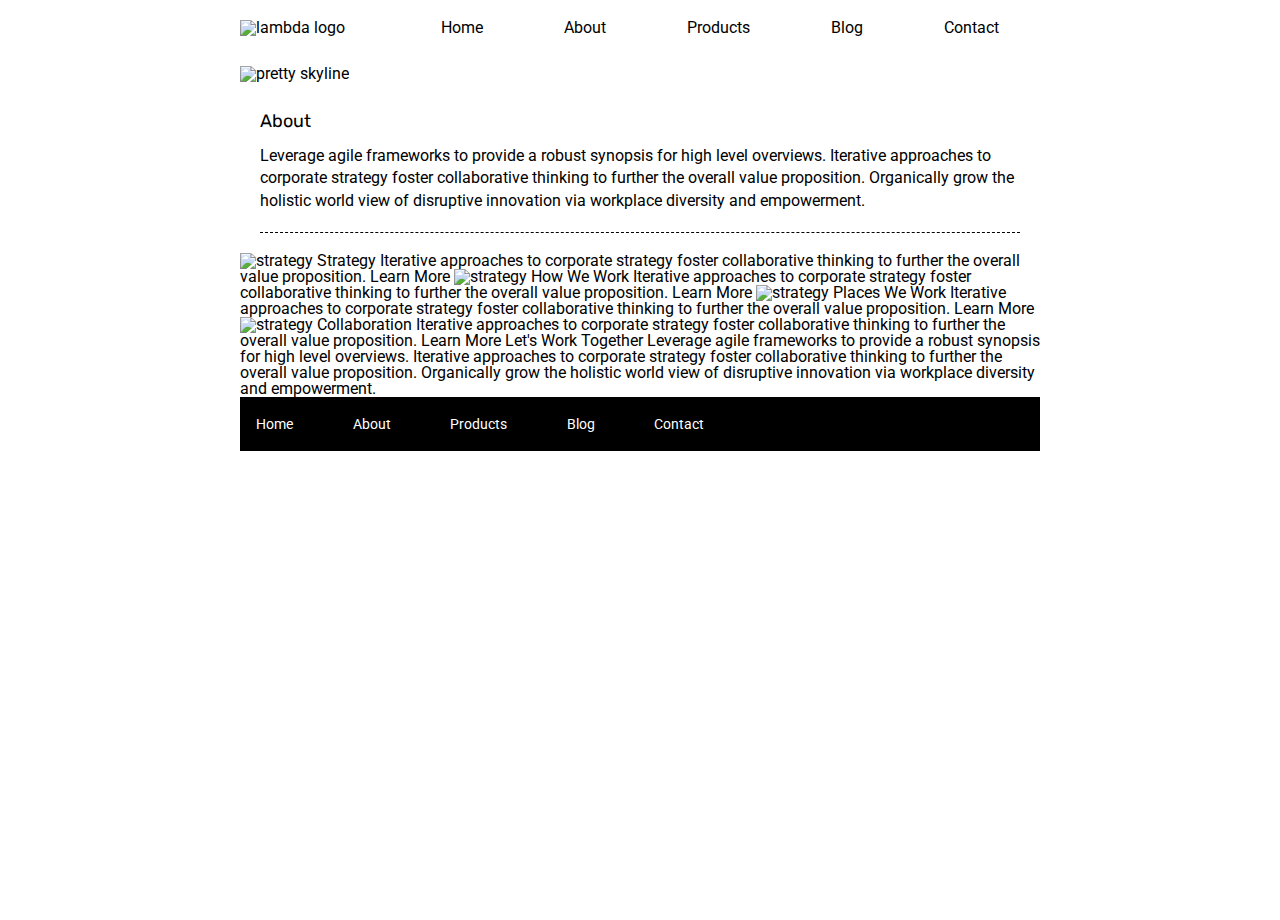
==== about.html @ f29db1ab "added nav added image about page" ====
<!doctype html>

<html lang="en">
<head>
  <meta charset="utf-8">

  <title>Sprint Challenge - About</title>

  <link href="https://fonts.googleapis.com/css?family=Roboto|Rubik" rel="stylesheet">
  <link rel="stylesheet" href="css/index.css">

</head>

<body>
    <div class="container about-page">
        <header>
            <img src="img/lambda-black.png" alt="lambda logo">
            <nav>
                <a href="index.html">Home</a>
                <a href="about.html">About</a>
                <a href="#">Products</a>
                <a href="#">Blog</a>
                <a href="#">Contact</a>
            </nav>
        </header>
        <section>
          <div class="upper-image">
            <img src="img/jumbo-about.png" alt="pretty skyline">
          </div>
          <div class="top-about">
            <h2>About</h2>
            <p>
              Leverage agile frameworks to provide a robust synopsis for high level overviews. Iterative approaches to corporate strategy foster collaborative thinking to further the overall value proposition. Organically grow the holistic world view of disruptive innovation via workplace diversity and empowerment.
            </p>
          </div>
        </section>

    <img src="img/about-plan.png" alt="strategy">
    
    Strategy
    
    Iterative approaches to corporate strategy foster collaborative thinking to further the overall value proposition.

    Learn More



    <img src="img/about-working.png" alt="strategy">
    
    How We Work
    
    Iterative approaches to corporate strategy foster collaborative thinking to further the overall value proposition.

    Learn More



    <img src="img/about-office.png" alt="strategy">
    
    Places We Work

    Iterative approaches to corporate strategy foster collaborative thinking to further the overall value proposition.

    Learn More

    <img src="img/about-meeting.png" alt="strategy">
    
    Collaboration
    
    Iterative approaches to corporate strategy foster collaborative thinking to further the overall value proposition.

    Learn More

    Let's Work Together

    Leverage agile frameworks to provide a robust synopsis for high level overviews. Iterative approaches to corporate strategy foster collaborative thinking to further the overall value proposition. Organically grow the holistic world view of disruptive innovation via workplace diversity and empowerment.
        
      <footer>
        <nav>
          <a href="index.html">Home</a>
          <a href="#">About</a>
          <a href="#">Products</a>
          <a href="#">Blog</a>
          <a href="#">Contact</a>
        </nav>
      </footer>
    </div><!-- container -->        
</body>
</html>
---- css/index.css ----
/* http://meyerweb.com/eric/tools/css/reset/ 
   v2.0 | 20110126
   License: none (public domain)
*/

html, body, div, span, applet, object, iframe,
h1, h2, h3, h4, h5, h6, p, blockquote, pre,
a, abbr, acronym, address, big, cite, code,
del, dfn, em, img, ins, kbd, q, s, samp,
small, strike, strong, sub, sup, tt, var,
b, u, i, center,
dl, dt, dd, ol, ul, li,
fieldset, form, label, legend,
table, caption, tbody, tfoot, thead, tr, th, td,
article, aside, canvas, details, embed, 
figure, figcaption, footer, header, hgroup, 
menu, nav, output, ruby, section, summary,
time, mark, audio, video {
	margin: 0;
	padding: 0;
	border: 0;
	font-size: 100%;
	font: inherit;
	vertical-align: baseline;
}
/* HTML5 display-role reset for older browsers */
article, aside, details, figcaption, figure, 
footer, header, hgroup, menu, nav, section {
	display: block;
}
body {
	line-height: 1;
}
ol, ul {
	list-style: none;
}
blockquote, q {
	quotes: none;
}
blockquote:before, blockquote:after,
q:before, q:after {
	content: '';
	content: none;
}
table {
	border-collapse: collapse;
	border-spacing: 0;
}

* {
    box-sizing: border-box;
}

html, body {
    height: 100%;
    font-family: 'Roboto', sans-serif;
}

h1, h2, h3, h4, h5 {
    font-size: 18px;
    margin-bottom: 15px;
    font-family: 'Rubik', sans-serif;
}

p {
    line-height: 1.4;
}

.container {
    width: 800px;
    margin: 0 auto;
}

header {
    display: flex;
    justify-content: space-between;
    margin: 20px 0;
}

header nav {
    display: flex;
    width: 640px;
    justify-content: space-around;
    align-items: flex-end;
    align-content: flex-end;
    /* border: 1px solid black; */
}

header nav a {
    text-decoration: none;
    color: black;
}

.upper-image {
    margin: 30px 0;
}
.top-content {
    display: flex;
    flex-wrap: wrap;
    justify-content: space-evenly;
    margin-bottom: 20px;
    border-bottom: 1px dashed black;
}

.top-content .text-container {
    width: 48%;
    padding: 0 1%;
    padding-bottom: 20px;  
}

.middle-content {
    margin-bottom: 20px;
    border-bottom: 1px dashed black;
}

.middle-content h2 {
    padding: 0 2%;
    margin-bottom: 0;
}

.middle-content .boxes {
    display: flex;
    flex-wrap: wrap;
    justify-content: space-evenly;
}

.middle-content .boxes .box{
    width: 12.5%;
    height: 100px;
    background: black;
    margin: 20px 2.5%;
    color: white;
    display: flex;
    align-items: center;
    justify-content: center;
}

#box1 {
    background-color: teal;
}

#box2 {
    background-color: gold;
}

#box3 {
    background-color: cadetblue;
}
#box4 {
    background-color: coral;
}

#box5 {
    background-color: crimson;
}

#box6 {
    background-color: forestgreen;
}

#box7 {
    background-color: darkorchid;
}

#box8 {
    background-color: hotpink;
}

#box9 {
    background-color: indigo;
}

#box10 {
    background-color: dodgerblue;
}
.top-about {
    margin: 20px;
    padding-bottom: 20px;
    border-bottom: 1px dashed black;
}
.bottom-content {
    display: flex;
    margin: 0 2% 20px;
    justify-content: space-around;
}

.bottom-content .text-container {
    padding-right: 4%;
}

.bottom-content .text-container:last-child {
    padding-right: 0;
}

footer {
    width: 100%;
    background: black;
}

footer nav {
    width: 60%;
    display: flex;
    justify-content: space-between;
    align-items: center;
    padding: 20px 2%;
    font-size: 14px;
}

footer nav a {
    color: white;
    text-decoration: none;
}
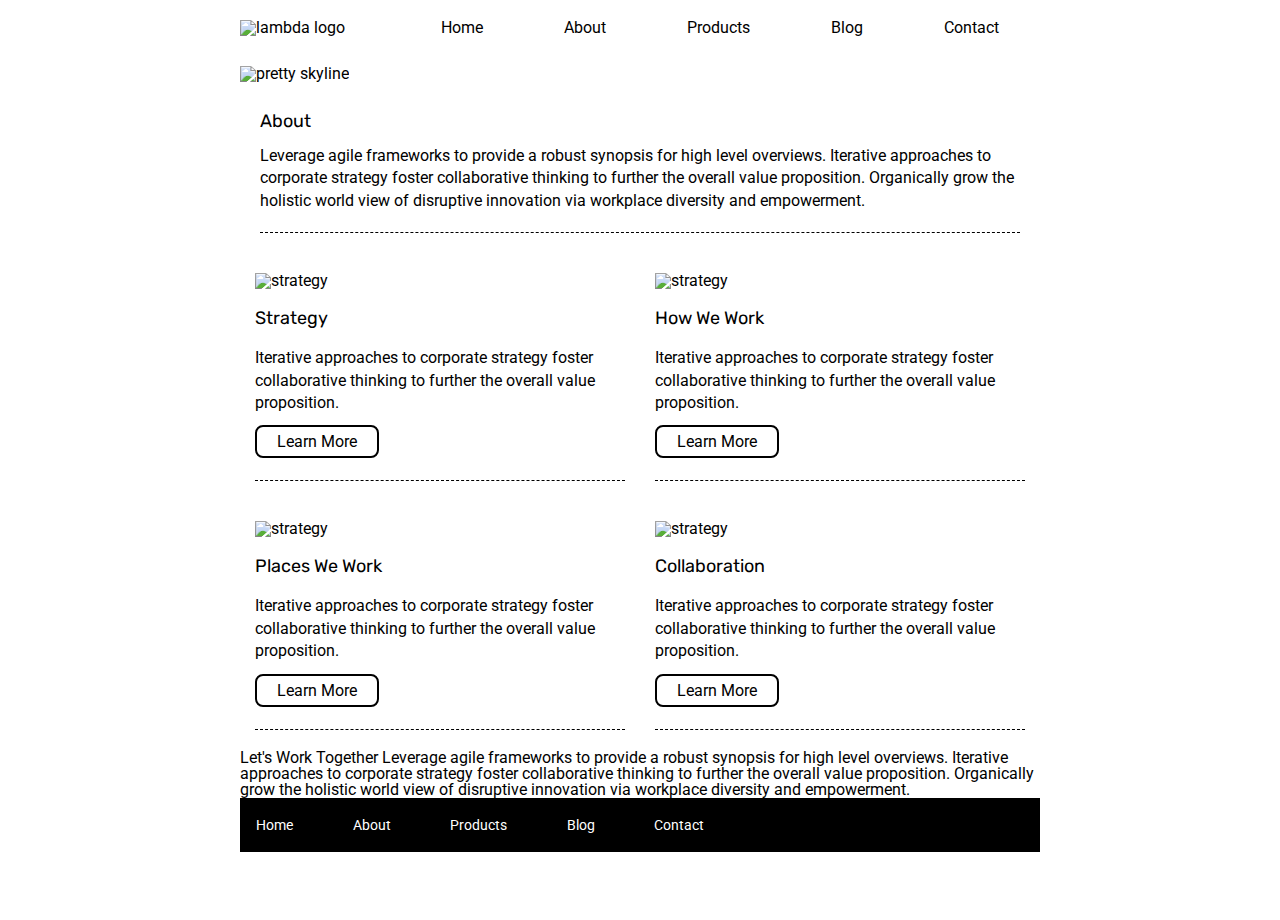
==== commit b490ff7a: "finished middle section of about" ====
--- a/about.html
+++ b/about.html
@@ -34,43 +34,40 @@
             </p>
           </div>
         </section>
-
-    <img src="img/about-plan.png" alt="strategy">
-    
-    Strategy
-    
-    Iterative approaches to corporate strategy foster collaborative thinking to further the overall value proposition.
-
-    Learn More
-
-
-
-    <img src="img/about-working.png" alt="strategy">
-    
-    How We Work
-    
-    Iterative approaches to corporate strategy foster collaborative thinking to further the overall value proposition.
-
-    Learn More
-
-
-
-    <img src="img/about-office.png" alt="strategy">
-    
-    Places We Work
-
-    Iterative approaches to corporate strategy foster collaborative thinking to further the overall value proposition.
-
-    Learn More
-
-    <img src="img/about-meeting.png" alt="strategy">
-    
-    Collaboration
-    
-    Iterative approaches to corporate strategy foster collaborative thinking to further the overall value proposition.
-
-    Learn More
-
+        <section class="middle-section">
+          <div class="middle-div">
+            <img src="img/about-plan.png" alt="strategy">
+            <h2>Strategy</h2>
+            <p>
+              Iterative approaches to corporate strategy foster collaborative thinking to further the overall value proposition.
+            </p>
+            <a href="#" class="learn">Learn More</a>
+          </div>
+          <div class="middle-div">
+            <img src="img/about-working.png" alt="strategy">
+            <h2>How We Work</h2>
+            <p>
+              Iterative approaches to corporate strategy foster collaborative thinking to further the overall value proposition.
+            </p>
+            <a hrer="#">Learn More</a>
+          </div>
+          <div class="middle-div">
+            <img src="img/about-office.png" alt="strategy">
+            <h2>Places We Work</h2>
+            <p>
+              Iterative approaches to corporate strategy foster collaborative thinking to further the overall value proposition.
+            </p>
+            <a href="#">Learn More</a>
+          </div>
+          <div class="middle-div">
+            <img src="img/about-meeting.png" alt="strategy">
+            <h2>Collaboration</h2>
+            <p>
+              Iterative approaches to corporate strategy foster collaborative thinking to further the overall value proposition.
+            </p>
+            <a href="#">Learn More</a>
+          </div>
+        </section>
     Let's Work Together
 
     Leverage agile frameworks to provide a robust synopsis for high level overviews. Iterative approaches to corporate strategy foster collaborative thinking to further the overall value proposition. Organically grow the holistic world view of disruptive innovation via workplace diversity and empowerment.
--- a/css/index.css
+++ b/css/index.css
@@ -178,6 +178,36 @@
     padding-bottom: 20px;
     border-bottom: 1px dashed black;
 }
+
+.middle-section {
+    display: flex;
+    flex-wrap: wrap;
+    justify-content: space-around;
+    align-items: center;
+}
+
+.middle-div {
+    width: 370px;
+    border-bottom: 1px dashed black;
+    margin: 20px 0;
+    padding-bottom: 30px;
+}
+
+.middle-div img {
+    margin-bottom: 20px;
+}
+.middle-div p {
+    margin: 20px 0;
+}
+
+.middle-div a {
+    text-decoration: none;
+    color: black;
+    border: 2px solid black;
+    border-radius: 8px;
+    padding: 5px 20px;
+}
+
 .bottom-content {
     display: flex;
     margin: 0 2% 20px;
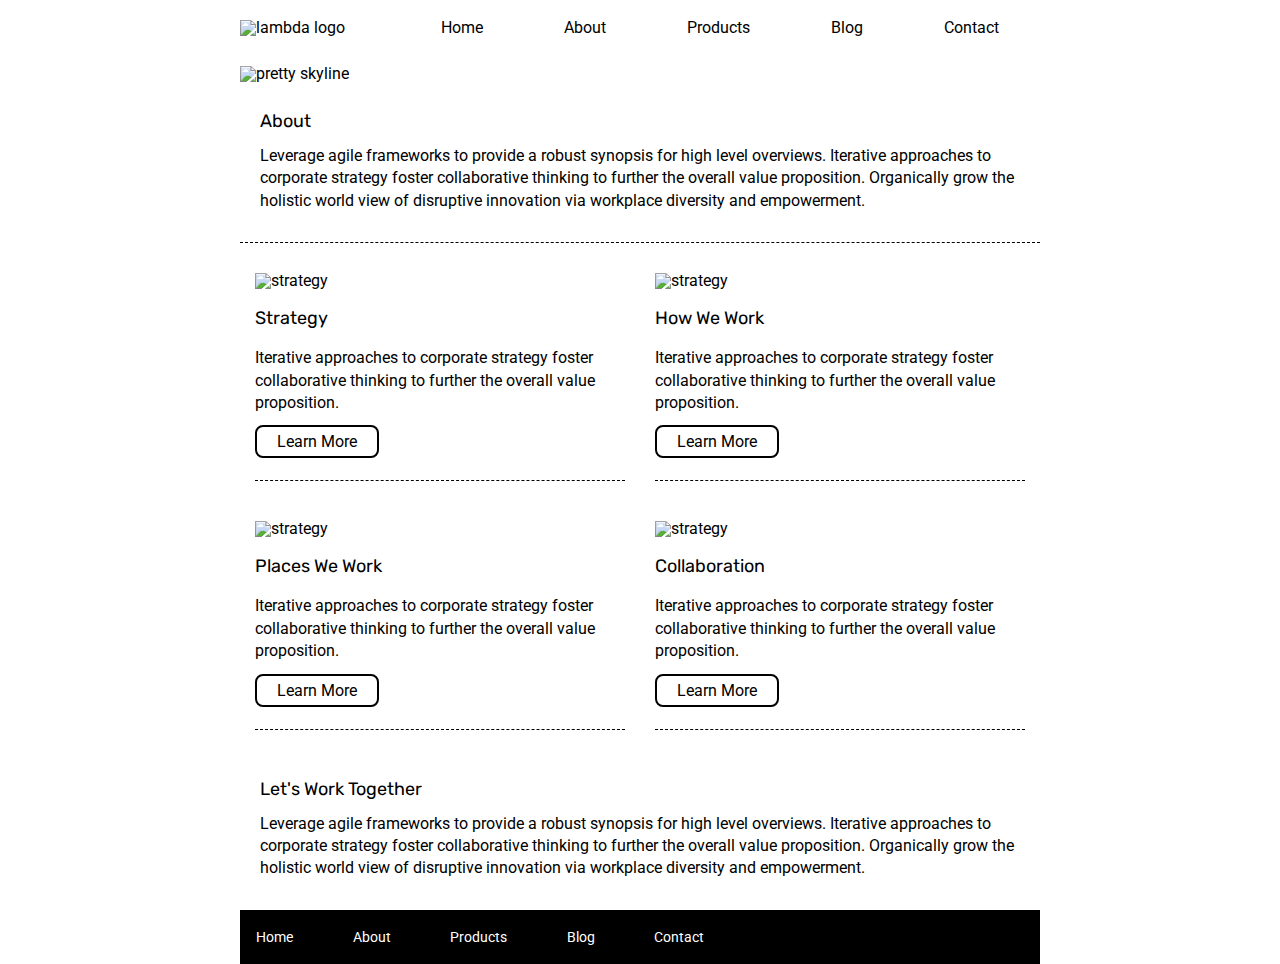
==== commit 8c789e88: "finished bottom of about page.  final" ====
--- a/about.html
+++ b/about.html
@@ -27,7 +27,7 @@
           <div class="upper-image">
             <img src="img/jumbo-about.png" alt="pretty skyline">
           </div>
-          <div class="top-about">
+          <div class="top-bottom-about">
             <h2>About</h2>
             <p>
               Leverage agile frameworks to provide a robust synopsis for high level overviews. Iterative approaches to corporate strategy foster collaborative thinking to further the overall value proposition. Organically grow the holistic world view of disruptive innovation via workplace diversity and empowerment.
@@ -68,10 +68,12 @@
             <a href="#">Learn More</a>
           </div>
         </section>
-    Let's Work Together
-
-    Leverage agile frameworks to provide a robust synopsis for high level overviews. Iterative approaches to corporate strategy foster collaborative thinking to further the overall value proposition. Organically grow the holistic world view of disruptive innovation via workplace diversity and empowerment.
-        
+        <section class="top-bottom-about">
+          <h2>Let's Work Together</h2>
+          <p>
+            Leverage agile frameworks to provide a robust synopsis for high level overviews. Iterative approaches to corporate strategy foster collaborative thinking to further the overall value proposition. Organically grow the holistic world view of disruptive innovation via workplace diversity and empowerment.
+          </p>
+        </section>
       <footer>
         <nav>
           <a href="index.html">Home</a>
--- a/css/index.css
+++ b/css/index.css
@@ -173,10 +173,9 @@
 #box10 {
     background-color: dodgerblue;
 }
-.top-about {
+.top-bottom-about {
     margin: 20px;
-    padding-bottom: 20px;
-    border-bottom: 1px dashed black;
+    padding-bottom: 10px;
 }
 
 .middle-section {
@@ -184,6 +183,8 @@
     flex-wrap: wrap;
     justify-content: space-around;
     align-items: center;
+    border-top: 1px dashed black;
+    padding: 10px 0;
 }
 
 .middle-div {
